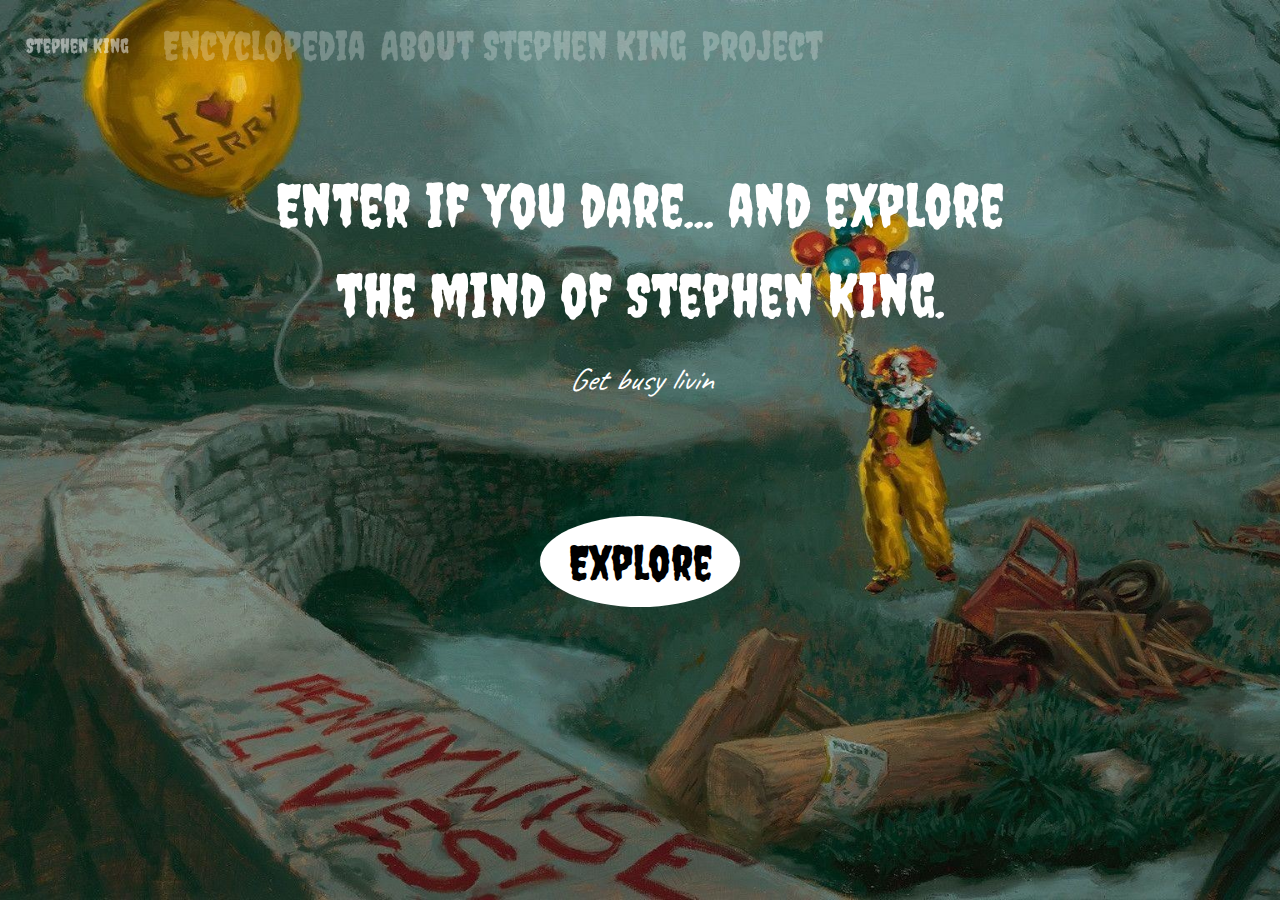
==== html/index.html @ d83843b0 "Add encyclopedia page" ====
<!DOCTYPE html>
<html lang="en">
<head>
  <meta charset="UTF-8"/>
  <link href="https://stackpath.bootstrapcdn.com/bootstrap/4.5.2/css/bootstrap.min.css" rel="stylesheet"/>
  <link href="../css/index.css" rel="stylesheet"/>
  <title>Stephen King</title>
</head>
<header>
  <nav class="navbar navbar-expand-xl navbar-dark fixed-top">
    <a class="navbar-brand" href="index.html">Stephen King</a>
    <button aria-controls="navbarNav" aria-expanded="false" aria-label="Toggle navigation" class="navbar-toggler"
            type="button">
      <span class="navbar-toggler-icon"></span>
    </button>
    <div class="navbar-collapse" id="navbarNav">
      <ul class="navbar-nav">
        <li class="nav-item">
          <a class="nav-link" href="./encyclopedia.html">Encyclopedia</a>
        </li>
        <li class="nav-item">
          <a class="nav-link" href="./stephen.html">About Stephen King</a>
        </li>
        <li class="nav-item">
          <a class="nav-link" href="./about.html">Project</a>
        </li>
      </ul>
    </div>
  </nav>
  <div class="menu-overlay" id="menuOverlay">
    <div class="menu-content">
      <span class="close-btn" id="closeMenu">&times;</span>
      <h2>Stephen King</h2>
      <ul class="navbar-nav">
        <li class="nav-item">
          <a class="nav-link" href="./encyclopedia.html">Encyclopedia</a>
        </li>
        <li class="nav-item">
          <a class="nav-link" href="./stephen.html">About Stephen King</a>
        </li>
        <li class="nav-item">
          <a class="nav-link" href="./about.html">Project</a>
        </li>
      </ul>
    </div>
  </div>
</header>
<body>
<main>
  <div class="container">
    <div class="row justify-content-center align-items-center">
      <div class="col-md-8">

        <p class="subtitle">Enter if you dare... and explore the mind of Stephen King.</p>
        <p id="quote"></p>

      </div>
    </div>
    <div class="row justify-content-center align-items-center">
      <div class="col-md-4">
        <div class="inner-container">
          <a href="./encyclopedia.html" id="explore">Explore</a>
        </div>
      </div>
    </div>
  </div>
</main>
<script src="https://code.jquery.com/jquery-3.5.1.slim.min.js"></script>
<script src="https://cdn.jsdelivr.net/npm/@popperjs/core@2.5.3/dist/umd/popper.min.js"></script>
<script src="https://stackpath.bootstrapcdn.com/bootstrap/4.5.2/js/bootstrap.min.js"></script>
<script src="../js/index.js"></script>
</body>
</html>
---- css/index.css ----
@import url("https://fonts.googleapis.com/css2?family=Creepster&display=swap");
@import url("https://fonts.googleapis.com/css2?family=Caveat:wght@400;700&display=swap");

html {
  font-family: "Creepster", cursive;
}

.subtitle {
  color: white;
  font-family: "Creepster", cursive;
  font-size: 60px;
  text-align: center;
}

.inner-container {
  display: flex;
  justify-content: center; /* Wyśrodkowanie w poziomie */
  align-items: center; /* Wyśrodkowanie w pionie */
  height: 100%; /* Ustawiono wysokość na 100% wysokości rodzica */
}

body {
  background-image: url("../img/background.jpg");
  background-repeat: no-repeat;
  background-position: center;
  background-size: cover;
  background-attachment: fixed;
  display: flex;
  flex-direction: column;
}

nav a {
  font-family: "Creepster", cursive;
  font-size: 2.5em;
  color: white;
  opacity: 0.5;
  padding: 0.5em;
  text-decoration: none;
  transition: color 0.1s;
  display: inline-block;
}

nav a:hover {
  text-decoration: underline;
  opacity: 1;
  cursor: pointer;
  animation: shake 0.5s;
}

main {
  display: flex;
  flex-direction: column;
  justify-content: center;
  align-items: center;
  text-align: center;
  margin-top: 10em;
}

#explore {
  font-family: "Creepster", cursive;
  text-decoration: none;
  background-color: white;
  color: black;
  opacity: 1;
  font-size: 3em;
  border-radius: 50%;
  padding: 0.2em 0.6em;
  margin-top: 2em;
  cursor: pointer;
}

#explore:hover {
  background-color: black;
  color: white;
  animation: shake 0.5s;
}

#subtitle {
  font-family: "Creepster", cursive;
  font-size: 2em;
  text-shadow: 2px 2px 5px black;
  margin-bottom: 20px;
  margin-left: 0;
}

#quote {
  color: white;
  font-size: 2em;
  font-style: italic;
  font-family: "Caveat", cursive;
}

@keyframes shake {
  0% {
    transform: rotate(0deg);
  }
  25% {
    transform: rotate(5deg);
  }
  50% {
    transform: rotate(0deg);
  }
  75% {
    transform: rotate(-5deg);
  }
  100% {
    transform: rotate(0deg);
  }
}

@media (max-width: 1200px) {
  .navbar-collapse {
    display: none;
  }

  .navbar-toggler {
    display: block;
  }
}

@keyframes fadeIn {
  from {
    opacity: 0;
  }
  to {
    opacity: 1;
  }
}

.menu-overlay.show {
  display: flex;
  animation: fadeIn 0.5s ease-in-out forwards;
}

.menu-overlay {
  display: none;
  position: fixed;
  top: 0;
  left: 0;
  width: 100%;
  height: 100%;
  background-color: rgba(0, 0, 0, 0.8);
  z-index: 9999;
  justify-content: center;
  align-items: center;
  color: white;
  animation: none;
}

.menu-overlay .menu-content {
  text-align: center;
}

.menu-overlay h2 {
  font-size: 3em;
  margin-bottom: 1em;
  font-family: "Creepster", cursive;
}

.menu-overlay ul {
  list-style: none;
  padding: 0;
}

.menu-overlay ul li {
  margin: 1em 0;
}

.menu-overlay ul li a {
  color: white;
  font-size: 2em;
  text-decoration: none;
  font-family: "Creepster", cursive;
  transition: all 0.3s ease;
}

.menu-overlay ul li a:hover {
  text-decoration: underline;
  animation: shake 0.5s;
}

@keyframes fadeOut {
  from {
    opacity: 1;
  }
  to {
    opacity: 0;
  }
}

.menu-overlay .close-btn {
  position: absolute;
  top: 10px;
  right: 20px;
  font-size: 2em;
  cursor: pointer;
}

.menu-overlay.hide {
  animation: fadeOut 0.5s ease-in-out forwards;
}
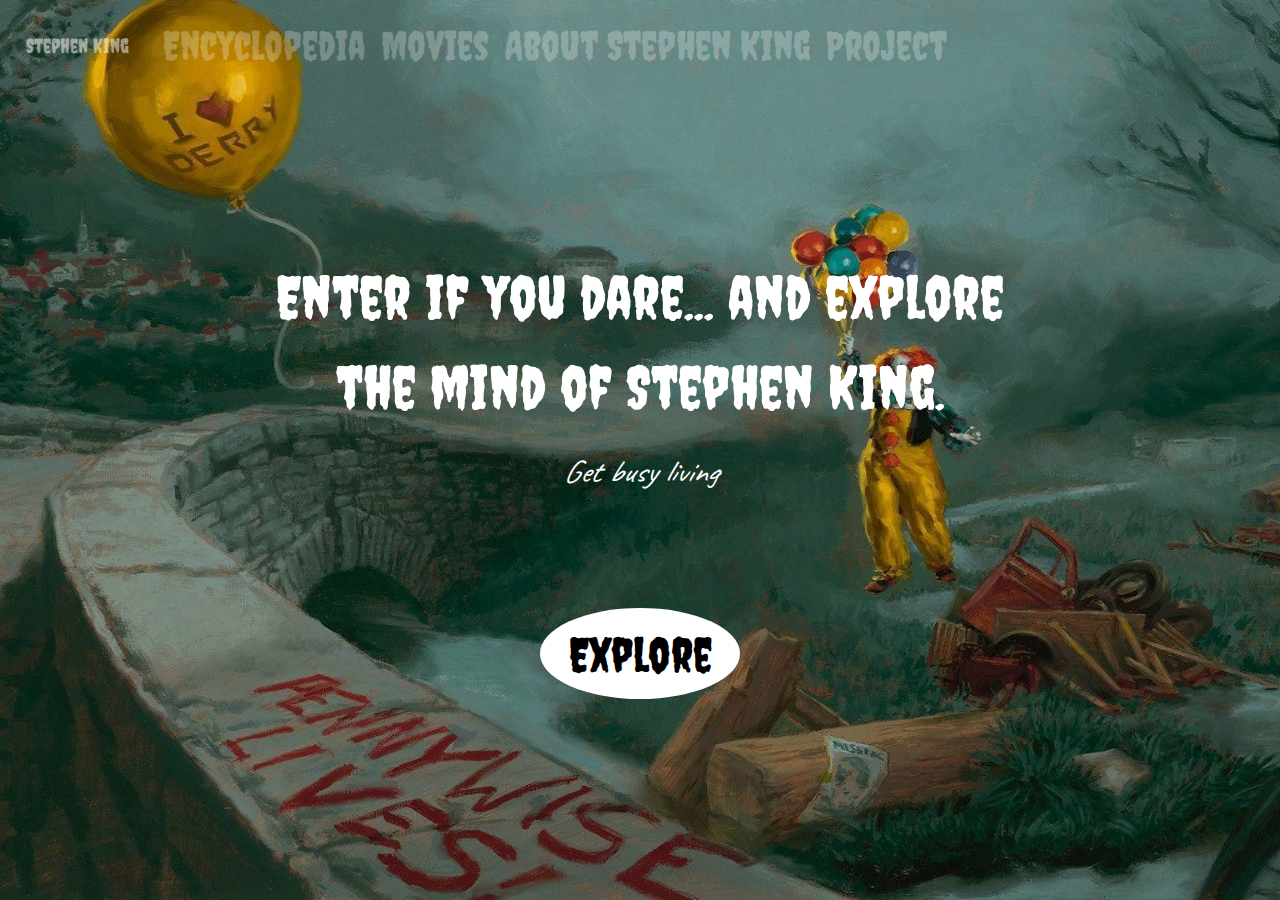
==== commit 2796e629: "Add page listing all movies list" ====
--- a/html/index.html
+++ b/html/index.html
@@ -7,7 +7,7 @@
   <title>Stephen King</title>
 </head>
 <header>
-  <nav class="navbar navbar-expand-xl navbar-dark fixed-top">
+  <nav class="navbar navbar-expand-xl navbar-dark fixed">
     <a class="navbar-brand" href="index.html">Stephen King</a>
     <button aria-controls="navbarNav" aria-expanded="false" aria-label="Toggle navigation" class="navbar-toggler"
             type="button">
@@ -17,6 +17,9 @@
       <ul class="navbar-nav">
         <li class="nav-item">
           <a class="nav-link" href="./encyclopedia.html">Encyclopedia</a>
+        </li>
+        <li class="nav-item">
+          <a class="nav-link" href="./movies.html">Movies</a>
         </li>
         <li class="nav-item">
           <a class="nav-link" href="./stephen.html">About Stephen King</a>
@@ -34,6 +37,9 @@
       <ul class="navbar-nav">
         <li class="nav-item">
           <a class="nav-link" href="./encyclopedia.html">Encyclopedia</a>
+        </li>
+        <li class="nav-item">
+          <a class="nav-link" href="./movies.html">Movies</a>
         </li>
         <li class="nav-item">
           <a class="nav-link" href="./stephen.html">About Stephen King</a>
